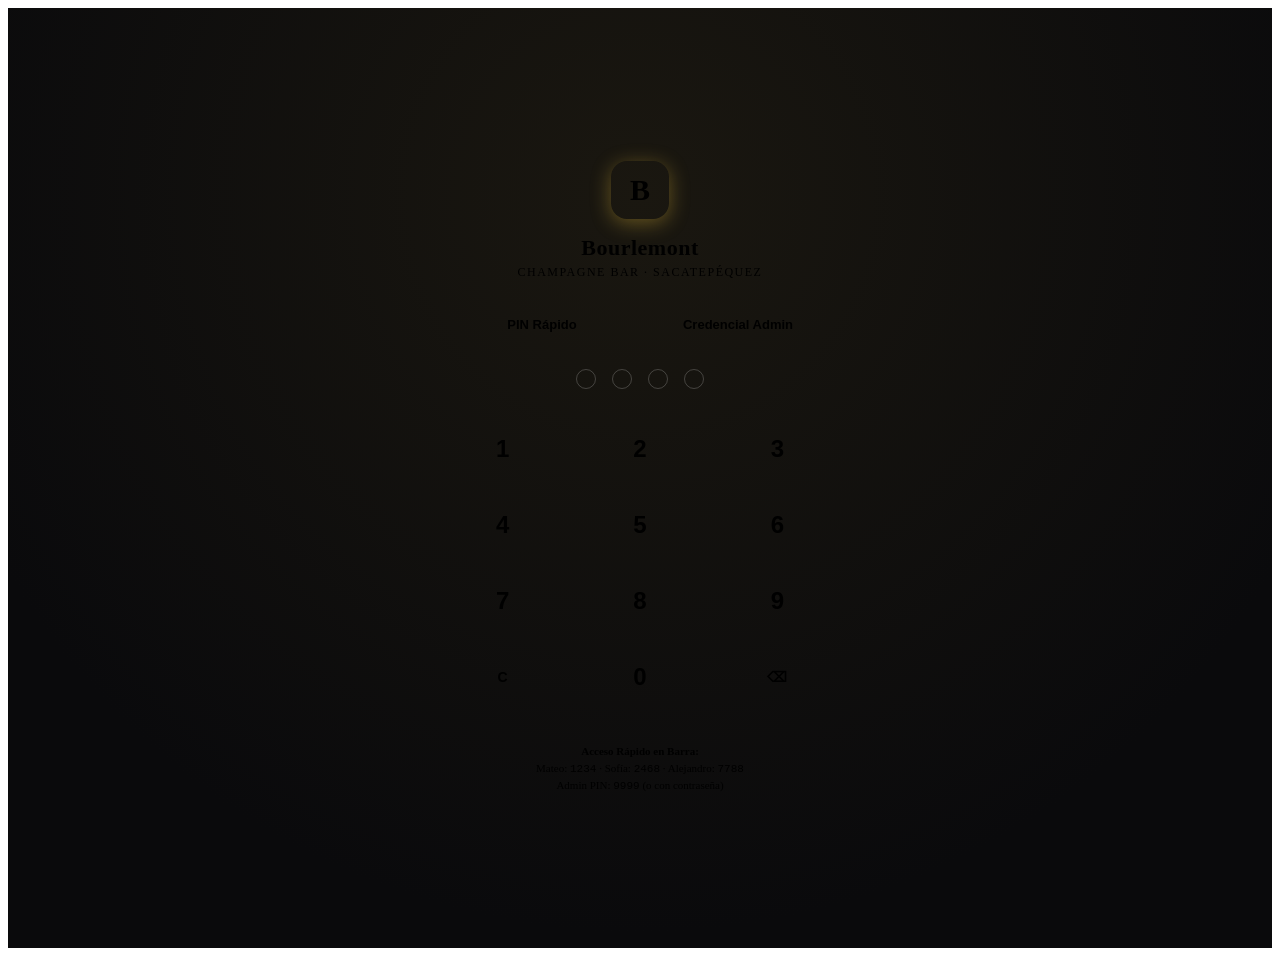
==== frontend/index.html @ efb06078 "feat: initial commit - Bourlemont POS & Inventory Engine" ====
<!DOCTYPE html>
<html lang="es">
<head>
  <meta charset="UTF-8">
  <meta name="viewport" content="width=device-width, initial-scale=1.0">
  <title>Acceso | Bourlemont Champagne Bar POS</title>
  <link rel="stylesheet" href="/static/assets/css/apple-tinted.css">
  <style>
    .auth-canvas {
      display: flex;
      align-items: center;
      justify-content: center;
      min-height: 100vh;
      background: radial-gradient(circle at 50% 20%, #1A1710 0%, #0A0A0C 75%);
      padding: 20px;
    }

    .auth-card {
      width: 100%;
      max-width: 400px;
      background-color: var(--bg-panel);
      border: 1px solid var(--gold-subtle-border);
      border-radius: var(--radius-xl);
      padding: 36px 32px;
      box-shadow: 0 24px 60px rgba(0, 0, 0, 0.8), var(--shadow-gold-glow);
      text-align: center;
    }

    .auth-logo-badge {
      width: 58px;
      height: 58px;
      background: linear-gradient(135deg, var(--gold-primary), #8F7220);
      border-radius: 16px;
      margin: 0 auto 16px;
      display: flex;
      align-items: center;
      justify-content: center;
      font-size: 30px;
      font-weight: 900;
      color: var(--gold-text-dark);
      box-shadow: 0 4px 20px rgba(212, 175, 55, 0.4);
    }

    .auth-title {
      font-size: 22px;
      font-weight: 700;
      letter-spacing: 0.5px;
      margin-bottom: 4px;
    }

    .auth-sub {
      font-size: 12px;
      color: var(--gold-highlight-text);
      text-transform: uppercase;
      letter-spacing: 1.5px;
      margin-bottom: 24px;
    }

    .auth-mode-switch {
      display: flex;
      background-color: var(--bg-surface);
      border-radius: var(--radius-md);
      padding: 4px;
      margin-bottom: 24px;
      border: var(--hairline-border);
    }

    .auth-mode-tab {
      flex: 1;
      padding: 9px;
      border-radius: var(--radius-sm);
      font-size: 13px;
      font-weight: 600;
      color: var(--text-secondary);
      cursor: pointer;
      border: none;
      background: none;
      transition: var(--transition-haptic);
    }

    .auth-mode-tab.active {
      background-color: var(--gold-subtle-bg);
      border: 1px solid var(--gold-subtle-border);
      color: var(--gold-highlight-text);
    }

    /* Indicadores de PIN */
    .pin-display-container {
      display: flex;
      justify-content: center;
      gap: 16px;
      margin-bottom: 28px;
    }

    .pin-dot {
      width: 18px;
      height: 18px;
      border-radius: 50%;
      background-color: var(--bg-surface);
      border: 1.5px solid rgba(255, 255, 255, 0.2);
      transition: all 0.15s ease;
    }

    .pin-dot.filled {
      background-color: var(--gold-primary);
      border-color: var(--gold-highlight-text);
      box-shadow: 0 0 12px rgba(212, 175, 55, 0.7);
      transform: scale(1.15);
    }

    /* Teclado Táctil 3x4 */
    .pinpad-grid {
      display: grid;
      grid-template-columns: repeat(3, 1fr);
      gap: 12px;
      margin-bottom: 16px;
    }

    .pin-key {
      height: 64px;
      border-radius: var(--radius-md);
      background-color: var(--bg-surface);
      border: var(--hairline-border);
      color: var(--text-primary);
      font-size: 24px;
      font-weight: 600;
      display: flex;
      align-items: center;
      justify-content: center;
      cursor: pointer;
      transition: var(--transition-haptic);
      outline: none;
    }

    .pin-key:hover {
      background-color: var(--bg-surface-hover);
      border-color: rgba(212, 175, 55, 0.3);
    }

    .pin-key:active {
      transform: var(--scale-press);
      background-color: var(--gold-subtle-bg);
      border-color: var(--gold-primary);
    }

    .pin-key.action-key {
      font-size: 14px;
      font-weight: 700;
      color: var(--text-secondary);
    }

    .pin-key.action-key:hover {
      color: #FFF;
    }

    .auth-error {
      color: var(--status-danger);
      background: var(--status-danger-bg);
      border: 1px solid var(--status-danger-border);
      padding: 10px;
      border-radius: var(--radius-sm);
      font-size: 13px;
      font-weight: 600;
      margin-bottom: 16px;
      display: none;
    }

    .shake {
      animation: shakeAnim 0.35s ease;
    }

    @keyframes shakeAnim {
      0%, 100% { transform: translateX(0); }
      20%, 60% { transform: translateX(-8px); }
      40%, 80% { transform: translateX(8px); }
    }

    .demo-credentials-footer {
      margin-top: 20px;
      padding-top: 14px;
      border-top: var(--hairline-border);
      font-size: 11px;
      color: var(--text-tertiary);
      line-height: 1.5;
    }
  </style>
</head>
<body>
  <div class="auth-canvas">
    <div class="auth-card">
      <div class="auth-logo-badge">B</div>
      <h1 class="auth-title">Bourlemont</h1>
      <div class="auth-sub">Champagne Bar · Sacatepéquez</div>

      <!-- Selector de Modo -->
      <div class="auth-mode-switch">
        <button type="button" class="auth-mode-tab active" data-mode="pin">PIN Rápido</button>
        <button type="button" class="auth-mode-tab" data-mode="admin">Credencial Admin</button>
      </div>

      <div id="login-error" class="auth-error"></div>

      <!-- Sección de PIN Rápido para Bartenders -->
      <div id="pin-section">
        <div id="pin-display" class="pin-display-container">
          <div class="pin-dot"></div>
          <div class="pin-dot"></div>
          <div class="pin-dot"></div>
          <div class="pin-dot"></div>
        </div>

        <div class="pinpad-grid">
          <button type="button" class="pin-key" data-val="1">1</button>
          <button type="button" class="pin-key" data-val="2">2</button>
          <button type="button" class="pin-key" data-val="3">3</button>
          <button type="button" class="pin-key" data-val="4">4</button>
          <button type="button" class="pin-key" data-val="5">5</button>
          <button type="button" class="pin-key" data-val="6">6</button>
          <button type="button" class="pin-key" data-val="7">7</button>
          <button type="button" class="pin-key" data-val="8">8</button>
          <button type="button" class="pin-key" data-val="9">9</button>
          <button type="button" class="pin-key action-key" data-val="clear">C</button>
          <button type="button" class="pin-key" data-val="0">0</button>
          <button type="button" class="pin-key action-key" data-val="back">⌫</button>
        </div>
      </div>

      <!-- Sección de Credenciales para Administrador -->
      <div id="admin-section" style="display: none;">
        <form id="admin-form" style="display: flex; flex-direction: column; gap: 14px; text-align: left;">
          <div>
            <label style="font-size: 13px; color: var(--text-secondary); display: block; margin-bottom: 6px;">Usuario Administrador</label>
            <input type="text" id="admin-user" class="input-field" placeholder="Carlos Bourlemont" value="Carlos Bourlemont" required>
          </div>
          <div>
            <label style="font-size: 13px; color: var(--text-secondary); display: block; margin-bottom: 6px;">Contraseña de Seguridad</label>
            <input type="password" id="admin-pass" class="input-field" placeholder="••••••••••••" value="admin_bourlemont_2026" required>
          </div>
          <button type="submit" class="btn btn-gold" style="width: 100%; margin-top: 10px; padding: 14px;">Ingresar a Gerencia</button>
        </form>
      </div>

      <div class="demo-credentials-footer">
        <strong>Acceso Rápido en Barra:</strong><br>
        Mateo: <code>1234</code> · Sofía: <code>2468</code> · Alejandro: <code>7788</code><br>
        Admin PIN: <code>9999</code> (o con contraseña)
      </div>
    </div>
  </div>

  <script type="module" src="/static/assets/js/pinpad.js"></script>
</body>
</html>
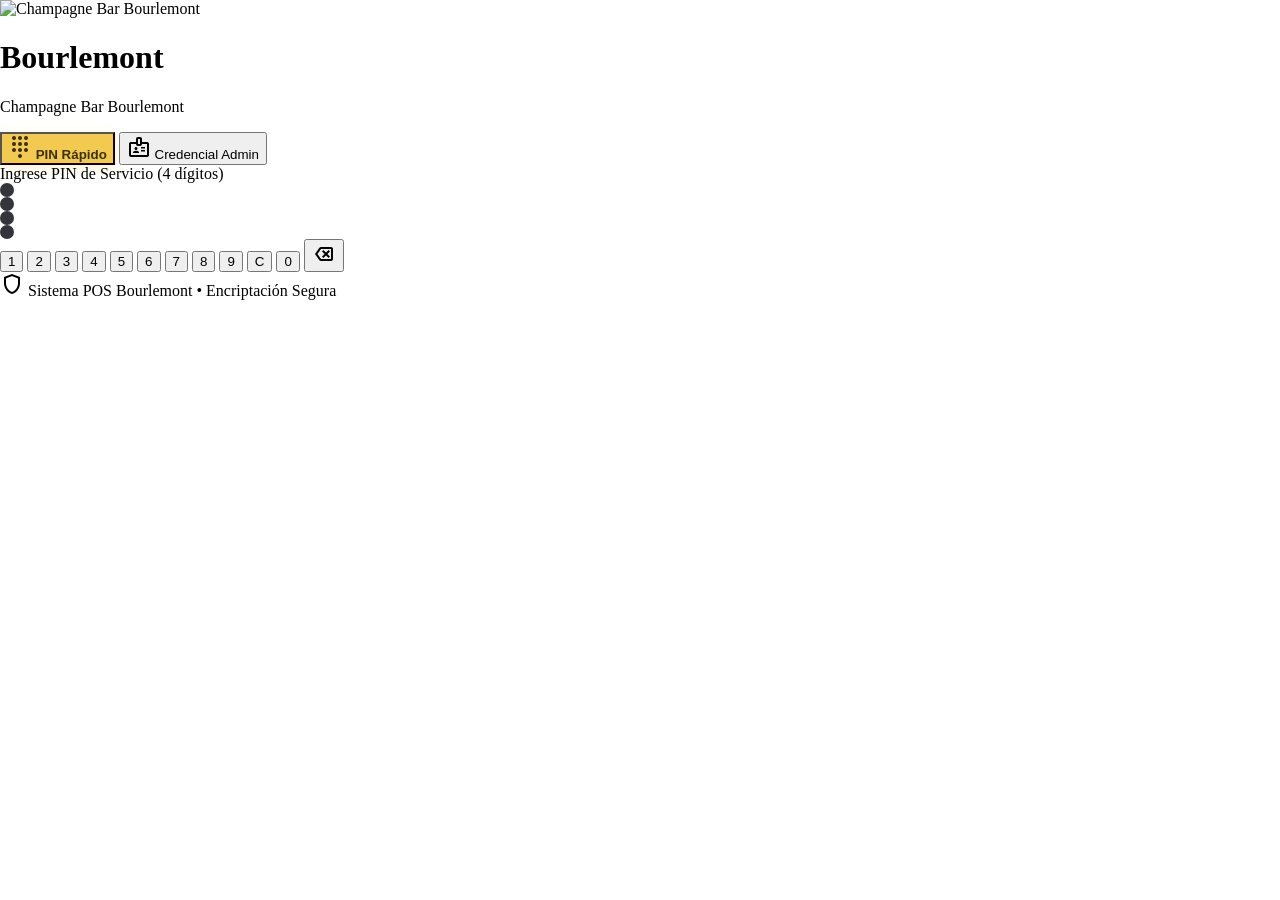
==== commit 9ef227ed: "feat: integracion Google Stitch UI, refinamiento de modulos POS/Inventario/Usuarios y diseno de marc" ====
--- a/frontend/index.html
+++ b/frontend/index.html
@@ -1,252 +1,259 @@
 <!DOCTYPE html>
-<html lang="es">
+<html class="dark" lang="es">
 <head>
-  <meta charset="UTF-8">
-  <meta name="viewport" content="width=device-width, initial-scale=1.0">
+  <meta charset="utf-8"/>
+  <meta content="width=device-width, initial-scale=1.0" name="viewport"/>
   <title>Acceso | Bourlemont Champagne Bar POS</title>
-  <link rel="stylesheet" href="/static/assets/css/apple-tinted.css">
+  <link href="https://fonts.googleapis.com" rel="preconnect"/>
+  <link crossorigin="" href="https://fonts.gstatic.com" rel="preconnect"/>
+  <link href="https://fonts.googleapis.com/css2?family=Plus+Jakarta+Sans:wght@400;500;600;700&display=swap" rel="stylesheet"/>
+  <link href="https://fonts.googleapis.com/css2?family=Material+Symbols+Outlined:opsz,wght,FILL,GRAD@20..48,100..700,0..1,-50..200" rel="stylesheet"/>
+  <link href="https://fonts.googleapis.com/css2?family=Material+Symbols+Outlined:wght,FILL@100..700,0..1&display=swap" rel="stylesheet"/>
   <style>
-    .auth-canvas {
-      display: flex;
-      align-items: center;
-      justify-content: center;
-      min-height: 100vh;
-      background: radial-gradient(circle at 50% 20%, #1A1710 0%, #0A0A0C 75%);
-      padding: 20px;
-    }
-
-    .auth-card {
-      width: 100%;
-      max-width: 400px;
-      background-color: var(--bg-panel);
-      border: 1px solid var(--gold-subtle-border);
-      border-radius: var(--radius-xl);
-      padding: 36px 32px;
-      box-shadow: 0 24px 60px rgba(0, 0, 0, 0.8), var(--shadow-gold-glow);
-      text-align: center;
-    }
-
-    .auth-logo-badge {
-      width: 58px;
-      height: 58px;
-      background: linear-gradient(135deg, var(--gold-primary), #8F7220);
-      border-radius: 16px;
-      margin: 0 auto 16px;
-      display: flex;
-      align-items: center;
-      justify-content: center;
-      font-size: 30px;
-      font-weight: 900;
-      color: var(--gold-text-dark);
-      box-shadow: 0 4px 20px rgba(212, 175, 55, 0.4);
-    }
-
-    .auth-title {
-      font-size: 22px;
-      font-weight: 700;
-      letter-spacing: 0.5px;
-      margin-bottom: 4px;
-    }
-
-    .auth-sub {
-      font-size: 12px;
-      color: var(--gold-highlight-text);
-      text-transform: uppercase;
-      letter-spacing: 1.5px;
-      margin-bottom: 24px;
-    }
-
-    .auth-mode-switch {
-      display: flex;
-      background-color: var(--bg-surface);
-      border-radius: var(--radius-md);
-      padding: 4px;
-      margin-bottom: 24px;
-      border: var(--hairline-border);
-    }
-
-    .auth-mode-tab {
-      flex: 1;
-      padding: 9px;
-      border-radius: var(--radius-sm);
-      font-size: 13px;
-      font-weight: 600;
-      color: var(--text-secondary);
-      cursor: pointer;
-      border: none;
-      background: none;
-      transition: var(--transition-haptic);
-    }
-
-    .auth-mode-tab.active {
-      background-color: var(--gold-subtle-bg);
-      border: 1px solid var(--gold-subtle-border);
-      color: var(--gold-highlight-text);
-    }
-
-    /* Indicadores de PIN */
-    .pin-display-container {
-      display: flex;
-      justify-content: center;
-      gap: 16px;
-      margin-bottom: 28px;
-    }
-
+    @layer base {
+      html, body { margin: 0; padding: 0; }
+      body { overscroll-behavior: none; }
+      main > :first-child { margin-top: 0 !important; }
+      main > :last-child { margin-bottom: 0 !important; }
+    }
+    ::-webkit-scrollbar { display: none; }
+    
     .pin-dot {
-      width: 18px;
-      height: 18px;
-      border-radius: 50%;
-      background-color: var(--bg-surface);
-      border: 1.5px solid rgba(255, 255, 255, 0.2);
-      transition: all 0.15s ease;
-    }
-
+      width: 14px;
+      height: 14px;
+      border-radius: 9999px;
+      background-color: #33353b;
+      transition: all 0.2s cubic-bezier(0.4, 0, 0.2, 1);
+    }
     .pin-dot.filled {
-      background-color: var(--gold-primary);
-      border-color: var(--gold-highlight-text);
-      box-shadow: 0 0 12px rgba(212, 175, 55, 0.7);
+      background-color: #f2ca50;
+      box-shadow: 0 0 12px rgba(242, 202, 80, 0.7);
       transform: scale(1.15);
     }
-
-    /* Teclado Táctil 3x4 */
-    .pinpad-grid {
-      display: grid;
-      grid-template-columns: repeat(3, 1fr);
-      gap: 12px;
-      margin-bottom: 16px;
-    }
-
-    .pin-key {
-      height: 64px;
-      border-radius: var(--radius-md);
-      background-color: var(--bg-surface);
-      border: var(--hairline-border);
-      color: var(--text-primary);
-      font-size: 24px;
-      font-weight: 600;
-      display: flex;
-      align-items: center;
-      justify-content: center;
-      cursor: pointer;
-      transition: var(--transition-haptic);
-      outline: none;
-    }
-
-    .pin-key:hover {
-      background-color: var(--bg-surface-hover);
-      border-color: rgba(212, 175, 55, 0.3);
-    }
-
-    .pin-key:active {
-      transform: var(--scale-press);
-      background-color: var(--gold-subtle-bg);
-      border-color: var(--gold-primary);
-    }
-
-    .pin-key.action-key {
-      font-size: 14px;
-      font-weight: 700;
-      color: var(--text-secondary);
-    }
-
-    .pin-key.action-key:hover {
-      color: #FFF;
-    }
-
-    .auth-error {
-      color: var(--status-danger);
-      background: var(--status-danger-bg);
-      border: 1px solid var(--status-danger-border);
-      padding: 10px;
-      border-radius: var(--radius-sm);
-      font-size: 13px;
-      font-weight: 600;
-      margin-bottom: 16px;
-      display: none;
-    }
-
     .shake {
       animation: shakeAnim 0.35s ease;
     }
-
     @keyframes shakeAnim {
       0%, 100% { transform: translateX(0); }
       20%, 60% { transform: translateX(-8px); }
       40%, 80% { transform: translateX(8px); }
     }
-
-    .demo-credentials-footer {
-      margin-top: 20px;
-      padding-top: 14px;
-      border-top: var(--hairline-border);
-      font-size: 11px;
-      color: var(--text-tertiary);
-      line-height: 1.5;
+    .auth-error {
+      display: none;
+      color: #ffb4ab;
+      background-color: rgba(147, 0, 10, 0.35);
+      border: 1px solid rgba(255, 180, 171, 0.4);
+      padding: 10px 14px;
+      border-radius: 0.75rem;
+      font-size: 13px;
+      font-weight: 500;
+      text-align: center;
+    }
+    .auth-mode-tab.active {
+      background-color: #f2ca50 !important;
+      color: #3c2f00 !important;
+      font-weight: 600;
+      box-shadow: 0 2px 10px rgba(242, 202, 80, 0.3);
     }
   </style>
+  <script src="https://cdn.tailwindcss.com"></script>
+  <script id="tailwind-config">
+    tailwind.config = {
+      "darkMode": "class",
+      "theme": {
+        "extend": {
+          "colors": {
+            "on-primary-fixed-variant": "#574500",
+            "tertiary-fixed": "#ffe08d",
+            "on-secondary": "#233143",
+            "outline-variant": "#4d4635",
+            "on-primary-container": "#554300",
+            "secondary-fixed-dim": "#b9c8de",
+            "on-primary": "#3c2f00",
+            "on-secondary-fixed-variant": "#39485a",
+            "inverse-on-surface": "#2e3036",
+            "surface-container-low": "#191c21",
+            "surface-dim": "#111319",
+            "secondary-container": "#39485a",
+            "on-surface": "#e2e2ea",
+            "primary-fixed-dim": "#e9c349",
+            "on-tertiary-container": "#564300",
+            "primary": "#f2ca50",
+            "on-secondary-container": "#a7b6cc",
+            "tertiary": "#eecb6c",
+            "on-surface-variant": "#d0c5af",
+            "background": "#111319",
+            "tertiary-fixed-dim": "#e5c365",
+            "on-background": "#e2e2ea",
+            "surface-tint": "#e9c349",
+            "tertiary-container": "#d0b054",
+            "primary-fixed": "#ffe088",
+            "on-secondary-fixed": "#0d1c2d",
+            "surface-container-lowest": "#0c0e13",
+            "inverse-surface": "#e2e2ea",
+            "on-error": "#690005",
+            "error-container": "#93000a",
+            "on-tertiary": "#3d2f00",
+            "secondary-fixed": "#d4e4fa",
+            "on-error-container": "#ffdad6",
+            "on-tertiary-fixed-variant": "#584400",
+            "surface-container-highest": "#33353b",
+            "secondary": "#b9c8de",
+            "on-tertiary-fixed": "#241a00",
+            "surface": "#111319",
+            "surface-container": "#1d2025",
+            "inverse-primary": "#735c00",
+            "surface-variant": "#33353b",
+            "error": "#ffb4ab",
+            "primary-container": "#d4af37",
+            "outline": "#99907c",
+            "surface-bright": "#37393f",
+            "surface-container-high": "#282a30",
+            "on-primary-fixed": "#241a00"
+          },
+          "borderRadius": {
+            "DEFAULT": "0.25rem",
+            "lg": "0.5rem",
+            "xl": "0.75rem",
+            "full": "9999px"
+          },
+          "spacing": {
+            "gutter-panel": "1.25rem",
+            "space-3xl": "4rem",
+            "space-sm": "0.75rem",
+            "margin-screen": "1.5rem",
+            "space-2xl": "3rem",
+            "space-lg": "1.5rem",
+            "space-2xs": "0.25rem",
+            "space-xl": "2rem",
+            "space-xs": "0.5rem",
+            "space-md": "1rem"
+          },
+          "fontFamily": {
+            "label-sm": ["Plus Jakarta Sans"],
+            "currency-display": ["Plus Jakarta Sans"],
+            "headline-xl": ["Plus Jakarta Sans"],
+            "title-md": ["Plus Jakarta Sans"],
+            "body-md": ["Plus Jakarta Sans"],
+            "title-lg": ["Plus Jakarta Sans"],
+            "headline-lg": ["Plus Jakarta Sans"],
+            "label-md": ["Plus Jakarta Sans"],
+            "body-lg": ["Plus Jakarta Sans"],
+            "headline-md": ["Plus Jakarta Sans"],
+            "headline-xl-mobile": ["Plus Jakarta Sans"]
+          }
+        }
+      }
+    };
+  </script>
 </head>
-<body>
-  <div class="auth-canvas">
-    <div class="auth-card">
-      <div class="auth-logo-badge">B</div>
-      <h1 class="auth-title">Bourlemont</h1>
-      <div class="auth-sub">Champagne Bar · Sacatepéquez</div>
-
-      <!-- Selector de Modo -->
-      <div class="auth-mode-switch">
-        <button type="button" class="auth-mode-tab active" data-mode="pin">PIN Rápido</button>
-        <button type="button" class="auth-mode-tab" data-mode="admin">Credencial Admin</button>
-      </div>
-
-      <div id="login-error" class="auth-error"></div>
-
-      <!-- Sección de PIN Rápido para Bartenders -->
-      <div id="pin-section">
-        <div id="pin-display" class="pin-display-container">
-          <div class="pin-dot"></div>
-          <div class="pin-dot"></div>
-          <div class="pin-dot"></div>
-          <div class="pin-dot"></div>
-        </div>
-
-        <div class="pinpad-grid">
-          <button type="button" class="pin-key" data-val="1">1</button>
-          <button type="button" class="pin-key" data-val="2">2</button>
-          <button type="button" class="pin-key" data-val="3">3</button>
-          <button type="button" class="pin-key" data-val="4">4</button>
-          <button type="button" class="pin-key" data-val="5">5</button>
-          <button type="button" class="pin-key" data-val="6">6</button>
-          <button type="button" class="pin-key" data-val="7">7</button>
-          <button type="button" class="pin-key" data-val="8">8</button>
-          <button type="button" class="pin-key" data-val="9">9</button>
-          <button type="button" class="pin-key action-key" data-val="clear">C</button>
-          <button type="button" class="pin-key" data-val="0">0</button>
-          <button type="button" class="pin-key action-key" data-val="back">⌫</button>
+<body class="bg-surface font-body-md text-on-surface antialiased min-h-screen flex items-center justify-center">
+  <main class="w-full">
+    <div class="flex flex-col w-full relative min-h-screen items-center justify-center p-4 sm:p-8 overflow-hidden">
+      <!-- Glow ambient background -->
+      <div class="absolute -top-32 -left-32 w-96 h-96 bg-primary/10 rounded-full blur-3xl pointer-events-none"></div>
+      <div class="absolute -bottom-40 -right-40 w-[28rem] h-[28rem] bg-tertiary-container/10 rounded-full blur-3xl pointer-events-none"></div>
+      <div class="absolute top-1/2 left-1/2 -translate-x-1/2 -translate-y-1/2 w-[34rem] h-[34rem] bg-primary/5 rounded-full blur-[100px] pointer-events-none"></div>
+
+      <div class="relative w-full max-w-md mx-auto z-10">
+        <div class="rounded-3xl bg-surface-container-low/85 backdrop-blur-2xl p-6 sm:p-10 shadow-2xl flex flex-col gap-6 border border-white/5">
+          <!-- Logo & Header -->
+          <div class="flex flex-col items-center text-center">
+            <div class="relative mb-3 flex items-center justify-center">
+              <div class="absolute inset-0 bg-primary/20 rounded-full blur-lg"></div>
+              <img src="/assets/img/logo1.png" onerror="if(!this._f1){this._f1=true; this.src='/assets/img/logo.png';}else if(!this._f2){this._f2=true; this.src='/assets/img/bourlemont-logo.svg';}" alt="Champagne Bar Bourlemont" class="max-h-16 w-auto object-contain mx-auto relative drop-shadow-md" id="bourlemont-logo"/>
+            </div>
+            <h1 class="text-headline-lg font-headline-lg text-primary tracking-tight font-serif font-bold">Bourlemont</h1>
+            <p class="text-body-md font-body-md text-on-surface-variant mt-1 font-medium">Champagne Bar Bourlemont</p>
+          </div>
+
+          <!-- Selector de Modo -->
+          <div class="flex bg-surface-container-lowest/80 p-1 rounded-full gap-1 border border-white/5">
+            <button class="auth-mode-tab flex-1 py-2 px-3 rounded-full text-label-md font-label-md transition-all text-on-surface-variant hover:text-on-surface flex items-center justify-center gap-1.5 active" data-mode="pin" id="tab-passcode" type="button">
+              <span class="material-symbols-outlined text-[16px]">dialpad</span>
+              <span>PIN Rápido</span>
+            </button>
+            <button class="auth-mode-tab flex-1 py-2 px-3 rounded-full text-label-md font-label-md transition-all text-on-surface-variant hover:text-on-surface flex items-center justify-center gap-1.5" data-mode="admin" id="tab-credential" type="button">
+              <span class="material-symbols-outlined text-[16px]">badge</span>
+              <span>Credencial Admin</span>
+            </button>
+          </div>
+
+          <!-- Mensaje de Error -->
+          <div id="login-error" class="auth-error"></div>
+
+          <!-- Sección de PIN para Bartenders -->
+          <div class="flex flex-col gap-4" id="pin-section">
+            <div class="flex flex-col items-center gap-2">
+              <span class="text-label-sm font-label-sm text-on-surface-variant uppercase tracking-wider">Ingrese PIN de Servicio (4 dígitos)</span>
+              <div class="pin-display-container flex gap-3 my-2" id="pin-display">
+                <div class="pin-dot" id="dot-0"></div>
+                <div class="pin-dot" id="dot-1"></div>
+                <div class="pin-dot" id="dot-2"></div>
+                <div class="pin-dot" id="dot-3"></div>
+              </div>
+            </div>
+
+            <!-- Teclado Táctil 3x4 -->
+            <div class="grid grid-cols-3 gap-2 sm:gap-2.5 max-w-[280px] mx-auto w-full">
+              <button class="pin-key h-12 sm:h-14 rounded-2xl bg-surface-container-lowest/60 hover:bg-surface-container-high active:scale-95 transition-all text-title-lg font-title-lg text-on-surface flex items-center justify-center shadow-inner border border-white/5" data-val="1" type="button">1</button>
+              <button class="pin-key h-12 sm:h-14 rounded-2xl bg-surface-container-lowest/60 hover:bg-surface-container-high active:scale-95 transition-all text-title-lg font-title-lg text-on-surface flex items-center justify-center shadow-inner border border-white/5" data-val="2" type="button">2</button>
+              <button class="pin-key h-12 sm:h-14 rounded-2xl bg-surface-container-lowest/60 hover:bg-surface-container-high active:scale-95 transition-all text-title-lg font-title-lg text-on-surface flex items-center justify-center shadow-inner border border-white/5" data-val="3" type="button">3</button>
+              <button class="pin-key h-12 sm:h-14 rounded-2xl bg-surface-container-lowest/60 hover:bg-surface-container-high active:scale-95 transition-all text-title-lg font-title-lg text-on-surface flex items-center justify-center shadow-inner border border-white/5" data-val="4" type="button">4</button>
+              <button class="pin-key h-12 sm:h-14 rounded-2xl bg-surface-container-lowest/60 hover:bg-surface-container-high active:scale-95 transition-all text-title-lg font-title-lg text-on-surface flex items-center justify-center shadow-inner border border-white/5" data-val="5" type="button">5</button>
+              <button class="pin-key h-12 sm:h-14 rounded-2xl bg-surface-container-lowest/60 hover:bg-surface-container-high active:scale-95 transition-all text-title-lg font-title-lg text-on-surface flex items-center justify-center shadow-inner border border-white/5" data-val="6" type="button">6</button>
+              <button class="pin-key h-12 sm:h-14 rounded-2xl bg-surface-container-lowest/60 hover:bg-surface-container-high active:scale-95 transition-all text-title-lg font-title-lg text-on-surface flex items-center justify-center shadow-inner border border-white/5" data-val="7" type="button">7</button>
+              <button class="pin-key h-12 sm:h-14 rounded-2xl bg-surface-container-lowest/60 hover:bg-surface-container-high active:scale-95 transition-all text-title-lg font-title-lg text-on-surface flex items-center justify-center shadow-inner border border-white/5" data-val="8" type="button">8</button>
+              <button class="pin-key h-12 sm:h-14 rounded-2xl bg-surface-container-lowest/60 hover:bg-surface-container-high active:scale-95 transition-all text-title-lg font-title-lg text-on-surface flex items-center justify-center shadow-inner border border-white/5" data-val="9" type="button">9</button>
+              <button class="pin-key h-12 sm:h-14 rounded-2xl bg-surface-container-lowest/40 hover:bg-surface-container-high active:scale-95 transition-all text-label-md font-label-md text-on-surface-variant flex items-center justify-center border border-white/5" data-val="clear" type="button">C</button>
+              <button class="pin-key h-12 sm:h-14 rounded-2xl bg-surface-container-lowest/60 hover:bg-surface-container-high active:scale-95 transition-all text-title-lg font-title-lg text-on-surface flex items-center justify-center shadow-inner border border-white/5" data-val="0" type="button">0</button>
+              <button class="pin-key h-12 sm:h-14 rounded-2xl bg-surface-container-lowest/40 hover:bg-surface-container-high active:scale-95 transition-all text-on-surface-variant flex items-center justify-center border border-white/5" data-val="back" type="button">
+                <span class="material-symbols-outlined text-[20px]">backspace</span>
+              </button>
+            </div>
+          </div>
+
+          <!-- Sección de Credenciales para Administrador -->
+          <div id="admin-section" style="display: none;">
+            <form class="flex flex-col gap-4" id="admin-form">
+              <div class="flex flex-col gap-1.5">
+                <label class="text-label-sm font-label-sm text-on-surface-variant tracking-wider uppercase flex items-center gap-1.5">
+                  <span class="material-symbols-outlined text-[15px] text-primary">person</span>
+                  <span>Usuario Administrador</span>
+                </label>
+                <div class="relative flex items-center">
+                  <input class="w-full bg-surface-container-lowest/70 text-on-surface text-body-md font-body-md rounded-2xl px-4 py-3.5 pl-11 focus:outline-none focus:ring-1 focus:ring-primary focus:bg-surface-container-lowest transition-all border border-white/5" id="admin-user" placeholder="Usuario / Correo" autocomplete="username" required type="text"/>
+                  <span class="material-symbols-outlined text-outline absolute left-3.5 text-[20px] pointer-events-none">badge</span>
+                </div>
+              </div>
+
+              <div class="flex flex-col gap-1.5">
+                <label class="text-label-sm font-label-sm text-on-surface-variant tracking-wider uppercase flex items-center gap-1.5">
+                  <span class="material-symbols-outlined text-[15px] text-primary">lock</span>
+                  <span>Contraseña de Seguridad</span>
+                </label>
+                <div class="relative flex items-center">
+                  <input class="w-full bg-surface-container-lowest/70 text-on-surface text-body-md font-body-md rounded-2xl px-4 py-3.5 pl-11 pr-11 focus:outline-none focus:ring-1 focus:ring-primary focus:bg-surface-container-lowest transition-all border border-white/5" id="admin-pass" placeholder="••••••••••••" autocomplete="current-password" required type="password"/>
+                  <span class="material-symbols-outlined text-outline absolute left-3.5 text-[20px] pointer-events-none">key</span>
+                </div>
+              </div>
+
+              <button class="w-full py-4 px-6 rounded-2xl bg-gradient-to-r from-primary to-primary-fixed-dim text-on-primary font-title-md text-title-md font-semibold tracking-wide flex items-center justify-center gap-2 shadow-lg shadow-primary/25 hover:brightness-110 active:scale-[0.98] transition-all mt-2" id="btn-admin-login" type="submit">
+                <span class="material-symbols-outlined text-[22px]">lock_open</span>
+                <span>Ingresar a Gerencia</span>
+              </button>
+            </form>
+          </div>
+
+          <!-- Pie de Login Limpio -->
+          <div class="flex items-center justify-center text-label-sm font-label-sm text-primary/70 pt-3 border-t border-white/5 gap-1.5">
+            <span class="material-symbols-outlined text-[16px]">shield</span>
+            <span>Sistema POS Bourlemont • Encriptación Segura</span>
+          </div>
         </div>
       </div>
-
-      <!-- Sección de Credenciales para Administrador -->
-      <div id="admin-section" style="display: none;">
-        <form id="admin-form" style="display: flex; flex-direction: column; gap: 14px; text-align: left;">
-          <div>
-            <label style="font-size: 13px; color: var(--text-secondary); display: block; margin-bottom: 6px;">Usuario Administrador</label>
-            <input type="text" id="admin-user" class="input-field" placeholder="Carlos Bourlemont" value="Carlos Bourlemont" required>
-          </div>
-          <div>
-            <label style="font-size: 13px; color: var(--text-secondary); display: block; margin-bottom: 6px;">Contraseña de Seguridad</label>
-            <input type="password" id="admin-pass" class="input-field" placeholder="••••••••••••" value="admin_bourlemont_2026" required>
-          </div>
-          <button type="submit" class="btn btn-gold" style="width: 100%; margin-top: 10px; padding: 14px;">Ingresar a Gerencia</button>
-        </form>
-      </div>
-
-      <div class="demo-credentials-footer">
-        <strong>Acceso Rápido en Barra:</strong><br>
-        Mateo: <code>1234</code> · Sofía: <code>2468</code> · Alejandro: <code>7788</code><br>
-        Admin PIN: <code>9999</code> (o con contraseña)
-      </div>
     </div>
-  </div>
+  </main>
 
   <script type="module" src="/static/assets/js/pinpad.js"></script>
 </body>
